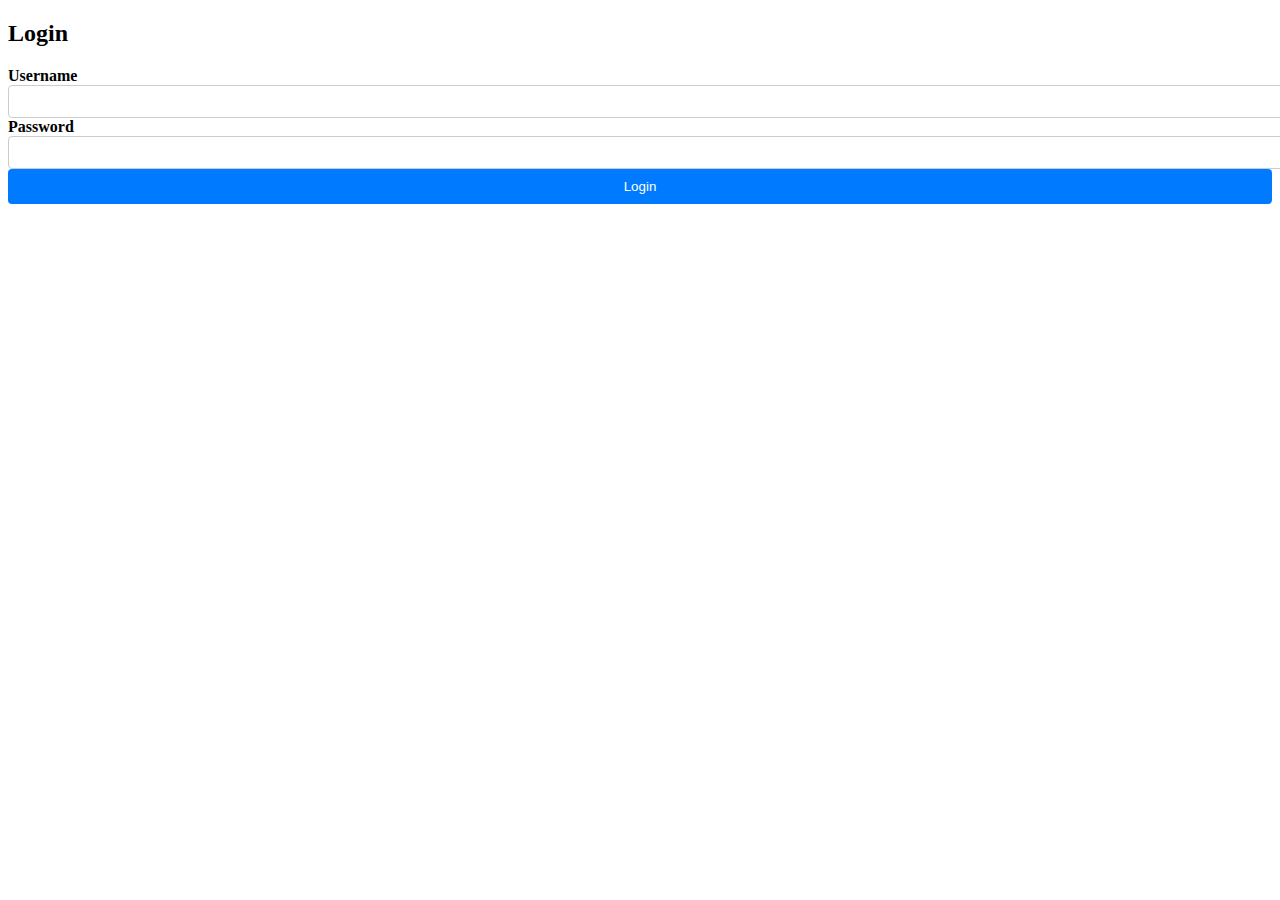
==== login.html @ fadd0aff "Add files via upload" ====
<!DOCTYPE html>
<html lang="en">
<head>
  <meta charset="UTF-8">
  <meta name="viewport" content="width=device-width, initial-scale=1.0">
  <title>Login</title>
  <link rel="stylesheet" href="log.css">
</head>
<body>
  <div class="login-container">
    <form class="login-form"  method="POST">
      <h2>Login</h2>
      <div class="form-group">
        <label for="username">Username</label>
        <input type="text" id="username" name="username" required>
      </div>
      <div class="form-group">
        <label for="password">Password</label>
        <input type="password" id="password" name="password" required>
      </div>
      <button type="submit">Login</button>
    </form>
  </div>
</body>
</html>
---- log.css ----
.form-group label {
    display: block;
    font-weight: bold;
  }
  
  .form-group input {
    width: 100%;
    padding: 8px;
    border: 1px solid #ccc;
    border-radius: 4px;
  }
  
  button {
    width: 100%;
    padding: 10px;
    background-color: #007bff;
    color: #fff;
    border: none;
    border-radius: 4px;
    cursor: pointer;
  }
  
  button:hover {
    background-color: #0056b3;
  }
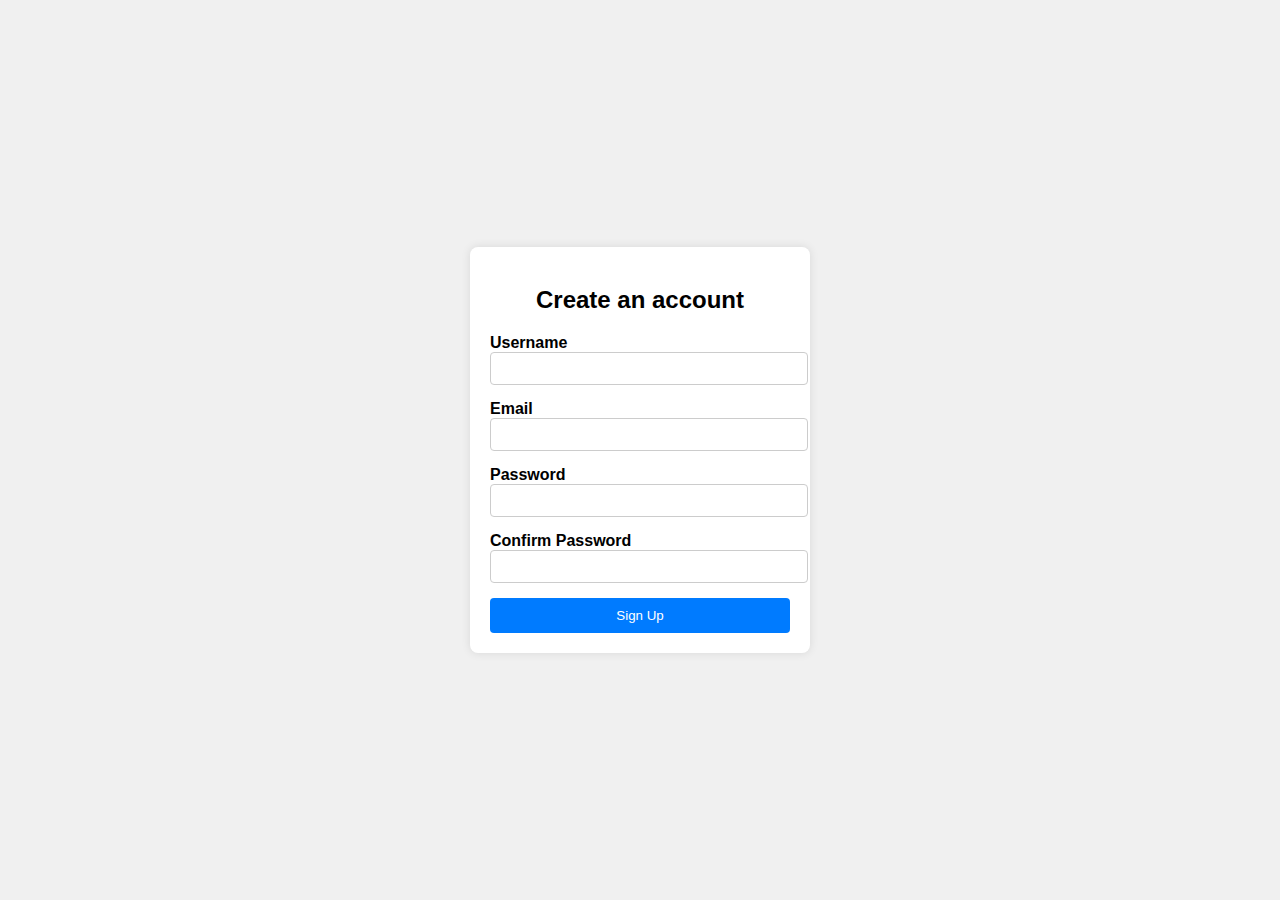
==== commit 1f82ae76: "Add files via upload" ====
--- a/login.html
+++ b/login.html
@@ -1,25 +1,33 @@
 <!DOCTYPE html>
 <html lang="en">
 <head>
-  <meta charset="UTF-8">
-  <meta name="viewport" content="width=device-width, initial-scale=1.0">
-  <title>Login</title>
-  <link rel="stylesheet" href="log.css">
+    <meta charset="UTF-8">
+    <meta name="viewport" content="width=device-width, initial-scale=1.0">
+    <title>Sign up</title>
+    <link rel="stylesheet" href="style.css">
 </head>
 <body>
-  <div class="login-container">
-    <form class="login-form"  method="POST">
-      <h2>Login</h2>
-      <div class="form-group">
-        <label for="username">Username</label>
-        <input type="text" id="username" name="username" required>
+    <div class="signup-container">
+        <form class="signup-form" action="#" method="POST">
+          <h2>Create an account</h2>
+          <div class="form-group">
+            <label for="username">Username</label>
+            <input type="text" id="username" name="username" required>
+          </div>
+          <div class="form-group">
+            <label for="email">Email</label>
+            <input type="email" id="email" name="email" required>
+          </div>
+          <div class="form-group">
+            <label for="password">Password</label>
+            <input type="password" id="password" name="password" required>
+          </div>
+          <div class="form-group">
+            <label for="confirm_password">Confirm Password</label>
+            <input type="password" id="confirm_password" name="confirm_password" required>
+          </div>
+          <button type="submit">Sign Up</button>
+        </form>
       </div>
-      <div class="form-group">
-        <label for="password">Password</label>
-        <input type="password" id="password" name="password" required>
-      </div>
-      <button type="submit">Login</button>
-    </form>
-  </div>
 </body>
 </html>--- a/style.css
+++ b/style.css
@@ -0,0 +1,56 @@
+body {
+    font-family: Arial, sans-serif;
+    margin: 0;
+    padding: 0;
+    background-color: #f0f0f0;
+  }
+  
+  .signup-container {
+    display: flex;
+    justify-content: center;
+    align-items: center;
+    height: 100vh;
+  }
+  
+  .signup-form {
+    background-color: #fff;
+    padding: 20px;
+    border-radius: 8px;
+    box-shadow: 0 0 10px rgba(0, 0, 0, 0.1);
+    width: 300px;
+  }
+  
+  .signup-form h2 {
+    text-align: center;
+    margin-bottom: 20px;
+  }
+  
+  .form-group {
+    margin-bottom: 15px;
+  }
+  
+  .form-group label {
+    display: block;
+    font-weight: bold;
+  }
+  
+  .form-group input {
+    width: 100%;
+    padding: 8px;
+    border: 1px solid #ccc;
+    border-radius: 4px;
+  }
+  
+  button {
+    width: 100%;
+    padding: 10px;
+    background-color: #007bff;
+    color: #fff;
+    border: none;
+    border-radius: 4px;
+    cursor: pointer;
+  }
+  
+  button:hover {
+    background-color: #0056b3;
+  }